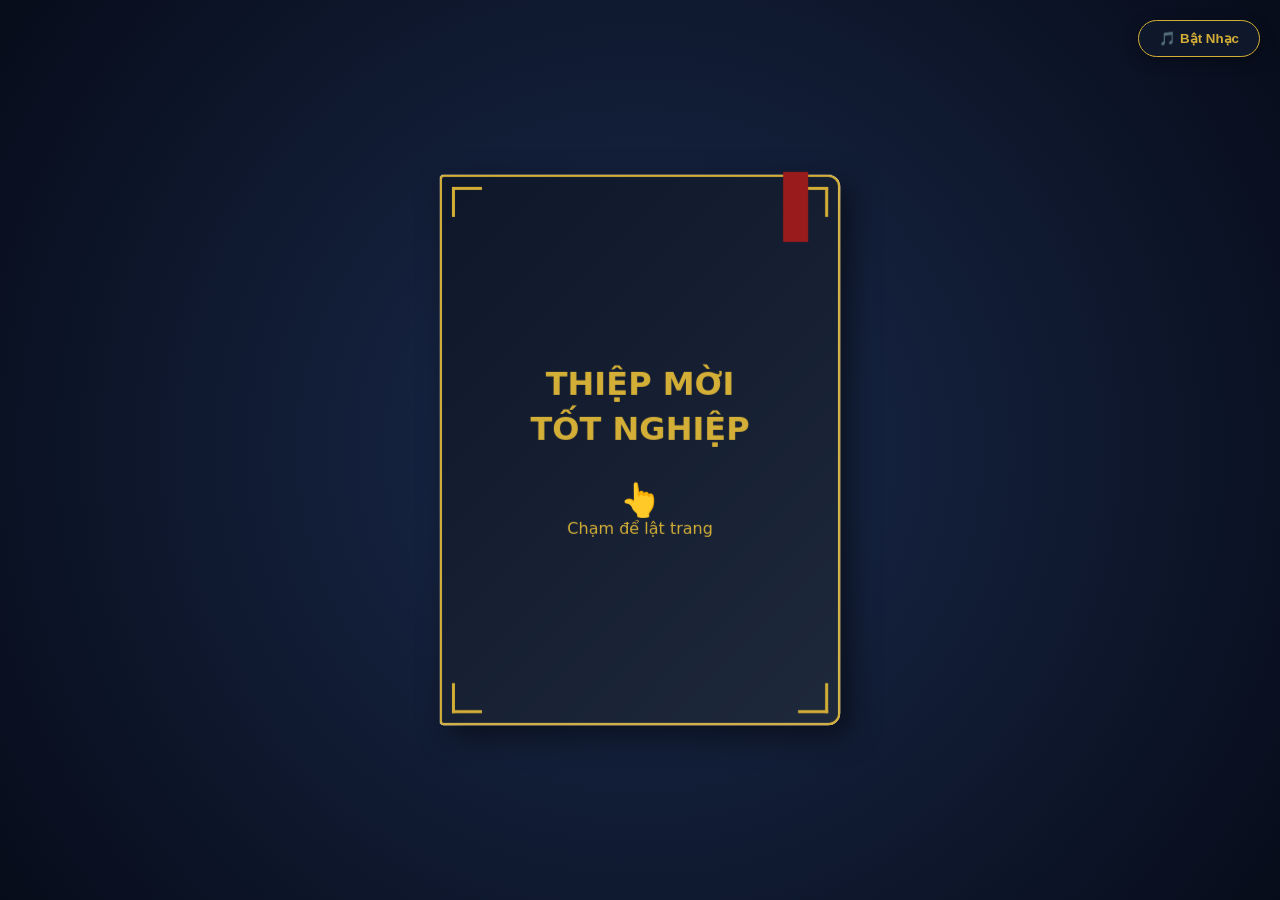
==== GraduationInvitation/index.html @ c35514a1 "Create graduation invitation web" ====
<!DOCTYPE html>
<html lang="vi">

<head>
    <meta charset="UTF-8">
    <meta name="viewport" content="width=device-width, initial-scale=1.0">
    <title>Thiệp Mời Tốt Nghiệp</title>
    <link rel="stylesheet" href="style.css">
</head>

<body>

    <!-- Nút điều khiển âm nhạc -->
    <audio id="bg-music" loop>
        <source src="nhac-nen.mp3" type="audio/mpeg">
    </audio>
    <button id="music-btn" class="music-btn">🎵 Bật Nhạc</button>

    <!-- Khung chứa sách -->
    <div class="book-container">
        <div class="book" id="book">

            <!-- TRANG 1: Bìa sách & Lời mời -->
            <div class="page" id="page1">
                <div class="front cover">
                    <div class="gold-corner top-left"></div>
                    <div class="gold-corner top-right"></div>
                    <div class="gold-corner bottom-left"></div>
                    <div class="gold-corner bottom-right"></div>
                    <div class="ribbon"></div>

                    <div class="cover-content">
                        <h1>THIỆP MỜI<br>TỐT NGHIỆP</h1>
                        <div class="hint">
                            <span class="finger">👆</span>
                            <p>Chạm để lật trang</p>
                        </div>
                    </div>
                </div>
                <!-- CẬP NHẬT TRONG MẶT SAU CỦA TRANG 1 -->
                <div class="back paper royal-style">
                    <div class="paper-inner">
                        <div class="avatar-wrapper">
                            <img src="avatar.jpg" alt="Thanh Sơn" class="avatar-img">
                        </div>
                        <h2 class="title-gold">Thân Mời</h2>

                        <!-- Thay đổi dòng chữ này -->
                        <p>Gửi <span id="guest-name" class="guest-name">bạn</span>,</p>

                        <p id="invitation-message">Chặng đường đại học sắp khép lại. Mình rất mong bạn có thể đến chung vui và lưu giữ khoảnh khắc đáng nhớ cùng mình.</p>
                    </div>
                </div>
            </div>

            <!-- TRANG 2: Thông tin & Địa điểm -->
            <div class="page" id="page2">
                <div class="front paper royal-style">
                    <div class="paper-inner">
                        <h2 class="title-gold">Sự Kiện</h2>
                        <p class="highlight">Lễ Trao Bằng Cử Nhân</p>
                        <p><strong>Sinh viên:</strong> Nguyễn Thanh Sơn</p>
                        <p><strong>Khoa:</strong> Công Nghệ Thông Tin</p>
                        <p><strong>Thời gian:</strong> 08:00 | Thứ Bảy, 15/08</p>
                    </div>
                </div>
                <div class="back paper royal-style">
                    <div class="paper-inner">
                        <h2 class="title-gold">Địa Điểm</h2>
                        <p><strong>Hội trường Chính</strong></p>
                        <p>Trường Đại học Khoa học Tự nhiên Tp.HCM</p>
                        <p><em>*Dresscode: Tự do & Thoải mái</em></p>
                        <button class="btn-map" onclick="window.open('https://maps.app.goo.gl/zYvXzKv4U9DvfRnv6', '_blank')">📍 Google
                            Maps</button>
                    </div>
                </div>
            </div>

            <!-- TRANG 3: Lời Cảm Ơn & Bìa sau -->
            <div class="page" id="page3">
                <div class="front paper royal-style">
                    <div class="paper-inner">
                        <h2 class="title-gold">Lời Cảm Ơn</h2>
                        <p id="thankyou-message">Sự hiện diện của bạn là món quà tuyệt vời nhất trong ngày vui của mình.</p>
                        <p class="signature">Thanh Sơn</p>
                    </div>
                </div>
                <div class="back cover">
                    <div class="gold-corner bottom-left"></div>
                    <div class="gold-corner bottom-right"></div>
                    <div class="emblem">❖</div>
                </div>
            </div>

        </div>
    </div>

    <script src="script.js"></script>
</body>

</html>
---- GraduationInvitation/style.css ----
@font-face {
    font-family: "Pinyon Script";
    src: url(./fonts/PinyonScript-Regular.ttf) format("truetype");
}

@font-face {
    font-family: "Fz Bonestay";
    src: url(./fonts/FZ%20Bonestay.otf) format("opentype");
}

@font-face {
    font-family: "Monsieur La Doulaise";
    src: url(./fonts/MonsieurLaDoulaise-Regular.ttf) format("truetype");
}

@font-face {
    font-family: "Tangerine";
    src: url(./fonts/SVN-Tangerine-HB.otf) format("opentype");
}

/* Hệ thống biến màu sắc (Tùy chỉnh không dùng UI Library) */
:root {
    --bg-dark: #070c1a;
    --cover-main: #0f172a;      
    --gold: #d4af37;            
    --gold-light: #f3e5ab;
    --paper: #fdf6e3;           /* Màu giấy hoàng gia */
    --text-dark: #2c3e50;
    --transition-time: 1.2s;      
}

* { box-sizing: border-box; margin: 0; padding: 0; }

body {
    background: radial-gradient(circle at center, #1a2a4c 0%, var(--bg-dark) 100%);
    color: var(--text-dark);
    font-family: 'Segoe UI', system-ui, sans-serif;
    display: flex;
    justify-content: center;
    align-items: center;
    min-height: 100vh;
    overflow: hidden;
}

/* NÚT ÂM NHẠC */
.music-btn {
    position: fixed; top: 20px; right: 20px; z-index: 1000;
    background: var(--cover-main); color: var(--gold);
    border: 1px solid var(--gold); border-radius: 25px;
    padding: 10px 20px; font-weight: bold; cursor: pointer;
    box-shadow: 0 4px 15px rgba(0,0,0,0.3);
    transition: 0.3s ease;
}
.music-btn:hover { background: var(--gold); color: var(--cover-main); }
.music-btn.playing { animation: pulse 2s infinite; }
@keyframes pulse {
    0% { box-shadow: 0 0 0 0 rgba(212, 175, 55, 0.4); }
    70% { box-shadow: 0 0 0 10px rgba(0,0,0,0); }
    100% { box-shadow: 0 0 0 0 rgba(0,0,0,0); }
}

/* ================= CẤU TRÚC SÁCH CHUẨN ================= */
.book-container {
    perspective: 2000px; /* Không gian 3D sâu hơn để không bị lỗi góc nhìn */
    width: 100vw; 
    display: flex;
    justify-content: center; 
    align-items: center;
}

.book {
    position: relative;
    width: 90vw; max-width: 800px;
    height: 65vh; max-height: 550px;
    transform-style: preserve-3d;
    transition: transform var(--transition-time) ease;
    /* Dịch chuyển sách về bên trái 25% khi đóng để nó nằm ngay giữa màn hình */
    transform: translateX(-25%); 
}

/* Sách mở ra thì trả về giữa */
.book.is-open {
    transform: translateX(0);
}

.page {
    position: absolute;
    top: 0;
    right: 0; /* Ép tất cả các trang nằm ở NỬA BÊN PHẢI của cuốn sách */
    width: 50%;
    height: 100%;
    transform-style: preserve-3d;
    transform-origin: left center; /* Gáy sách nằm ở cạnh trái của trang */
    transition: transform var(--transition-time) cubic-bezier(0.645, 0.045, 0.355, 1);
    cursor: pointer;
}

/* Lật trang: Xoay -180 độ sang NỬA BÊN TRÁI */
.page.flipped {
    transform: rotateY(-180deg);
}

.front, .back {
    position: absolute; width: 100%; height: 100%;
    backface-visibility: hidden; /* Ẩn mặt sau */
    display: flex; flex-direction: column; justify-content: center; align-items: center;
    border-radius: 4px 12px 12px 4px;
    box-shadow: inset 5px 0 15px rgba(0,0,0,0.05);
}

/* Sửa lỗi Z-fighting của Safari: thêm translateZ */
.front { transform: rotateY(0deg) translateZ(1px); }

.back {
    transform: rotateY(180deg) translateZ(1px);
    border-radius: 12px 4px 4px 12px; /* Đổi góc bo tròn khi lật */
}

/* ================= TRANG TRÍ ================= */
.cover {
    background: linear-gradient(135deg, var(--cover-main), #1e293b);
    border: 2px solid var(--gold);
    color: var(--gold); text-align: center;
    box-shadow: 10px 10px 30px rgba(0,0,0,0.5);
}

.cover-content h1 { font-size: 2rem; margin-bottom: 30px; line-height: 1.4; }
.hint { animation: bounce 1.5s infinite; }
.hint .finger { font-size: 2rem; }
@keyframes bounce { 0%, 100% { transform: translateY(0); } 50% { transform: translateY(-10px); } }

/* Góc kim loại hoàng gia */
.gold-corner { position: absolute; width: 30px; height: 30px; border: 3px solid var(--gold); }
.top-left { top: 10px; left: 10px; border-right: none; border-bottom: none; }
.top-right { top: 10px; right: 10px; border-left: none; border-bottom: none; }
.bottom-left { bottom: 10px; left: 10px; border-right: none; border-top: none; }
.bottom-right { bottom: 10px; right: 10px; border-left: none; border-top: none; }

.ribbon {
    position: absolute; top: -5px; right: 30px;
    width: 25px; height: 70px; background: #991b1b;
}

/* Phong cách giấy cuộn hoàng gia (Royal Style) */
.paper.royal-style {
    background-color: var(--paper);
    padding: 15px;
}
.paper-inner {
    border: 1px solid var(--gold);
    outline: 1px dashed var(--gold); outline-offset: -5px;
    width: 100%; height: 100%;
    display: flex; flex-direction: column; justify-content: center;
    padding: 20px; text-align: center;
}
.title-gold { color: var(--gold); margin-bottom: 20px; text-transform: uppercase; font-size: 1.4rem; }
.paper-inner p { margin-bottom: 12px; line-height: 1.6; font-size: 1rem; }
.highlight { font-weight: bold; color: #991b1b; font-size: 1.1rem !important; }
.signature { font-family: "Fz Bonestay", cursive; font-size: 1.5rem !important; margin-top: 20px; color: var(--cover-main); }

.btn-map {
    margin-top: 15px; padding: 10px 20px;
    background: var(--cover-main); color: var(--gold-light);
    border: none; border-radius: 4px; cursor: pointer;
    font-weight: bold; transition: 0.3s;
}
.btn-map:hover { background: var(--gold); color: var(--cover-main); }

/* MOBILE RESPONSIVE */
@media (max-width: 768px) {
    .book { width: 95vw; height: 60vh; transform: translateX(-23.5vw); }
    .cover-content h1 { font-size: 1.4rem; }
    .paper-inner p { font-size: 0.85rem; margin-bottom: 8px; }
    .title-gold { font-size: 1.1rem; }
}

/* ================= KHUNG ẢNH ĐẠI DIỆN ================= */
.avatar-wrapper {
    width: 110px;
    height: 110px;
    margin: 0 auto 15px auto; /* Canh giữa và tạo khoảng cách với chữ bên dưới */
    border-radius: 50%;
    border: 2px solid var(--gold);
    padding: 4px; /* Tạo khoảng trống giữa ảnh và viền ngoài */
    background: transparent;
    box-shadow: 0 5px 15px rgba(0, 0, 0, 0.15);
    position: relative;
}

/* Thêm vòng sáng nhẹ phía sau ảnh */
.avatar-wrapper::before {
    content: '';
    position: absolute;
    top: -2px; left: -2px; right: -2px; bottom: -2px;
    border-radius: 50%;
    border: 1px dashed var(--gold);
    opacity: 0.5;
    z-index: 0;
    animation: rotateDash 10s linear infinite; /* Hiệu ứng xoay viền nhẹ nhàng */
}

.avatar-img {
    width: 100%;
    height: 100%;
    border-radius: 50%;
    object-fit: cover; /* Cắt ảnh tỉ lệ chuẩn không bị méo */
    position: relative;
    z-index: 1;
}

@keyframes rotateDash {
    0% { transform: rotate(0deg); }
    100% { transform: rotate(360deg); }
}

/* Tinh chỉnh lại một chút khoảng cách trên mobile để không bị chật */
@media (max-width: 768px) {
    .avatar-wrapper {
        width: 90px;
        height: 90px;
        margin-bottom: 10px;
    }
}

/* ================= CANH GIỮA BÌA SAU ================= */
/* Khi sách đóng lại ở bìa sau, đẩy trọng tâm sang phải 25% để sách nằm giữa màn hình */
.book.is-closed-back {
    transform: translateX(25%);
}

/* ================= TRANG TRÍ TÊN KHÁCH MỜI ================= */
.guest-name {
    font-weight: bold;
    color: #991b1b; /* Màu đỏ đô hoàng gia */
    font-size: 1.2rem;
    font-family: "Tangerine", cursive; /* Font chữ nghiêng, mềm mại như thiệp viết tay */
}
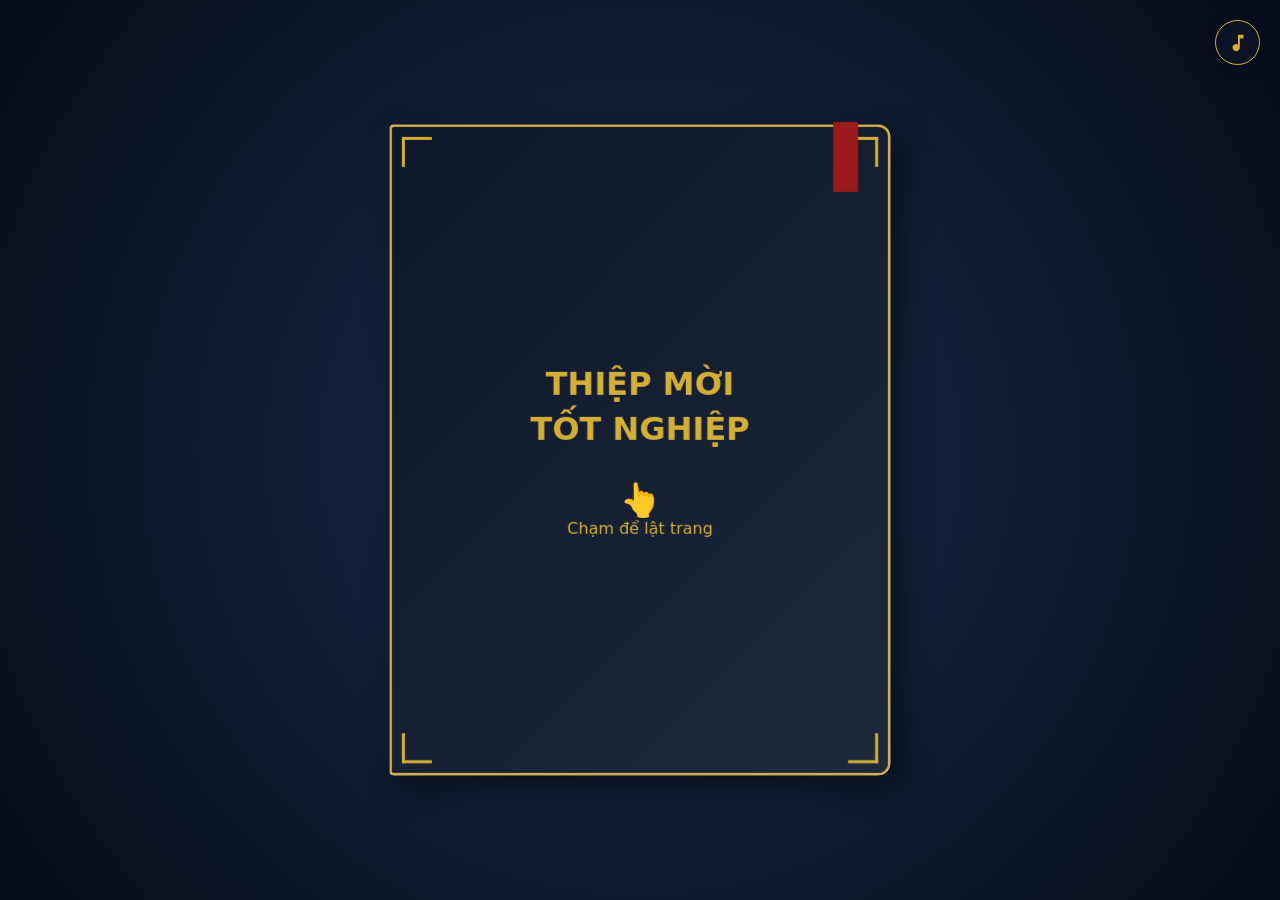
==== commit d5de7186: "MODIFY: Enhanced UI and update custom thankyou" ====
--- a/GraduationInvitation/index.html
+++ b/GraduationInvitation/index.html
@@ -11,10 +11,14 @@
 <body>
 
     <!-- Nút điều khiển âm nhạc -->
-    <audio id="bg-music" loop>
-        <source src="nhac-nen.mp3" type="audio/mpeg">
+    <audio id="bg-music" loop autoplay>
+        <source src="music.weba" type="audio/webm">
     </audio>
-    <button id="music-btn" class="music-btn">🎵 Bật Nhạc</button>
+    <button id="music-btn" class="music-btn playing" title="Bật/Tắt Nhạc">
+        <svg class="music-icon" viewBox="0 0 24 24" fill="currentColor">
+            <path d="M12 3v10.55c-.59-.34-1.27-.55-2-.55-2.21 0-4 1.79-4 4s1.79 4 4 4 4-1.79 4-4V7h4V3h-6z"/>
+        </svg>
+    </button>
 
     <!-- Khung chứa sách -->
     <div class="book-container">
@@ -48,7 +52,7 @@
                         <!-- Thay đổi dòng chữ này -->
                         <p>Gửi <span id="guest-name" class="guest-name">bạn</span>,</p>
 
-                        <p id="invitation-message">Chặng đường đại học sắp khép lại. Mình rất mong bạn có thể đến chung vui và lưu giữ khoảnh khắc đáng nhớ cùng mình.</p>
+                        <p id="invitation-message" >Chặng đường đại học sắp khép lại. Mình rất mong bạn có thể đến chung vui và lưu giữ khoảnh khắc đáng nhớ cùng mình.</p>
                     </div>
                 </div>
             </div>
@@ -57,11 +61,17 @@
             <div class="page" id="page2">
                 <div class="front paper royal-style">
                     <div class="paper-inner">
+                        <div class="icon-wrapper">
+                            <svg class="grad-cap-icon" viewBox="0 0 24 24" fill="currentColor">
+                                <path d="M12 3L1 9l4 2.18v6L12 21l7-3.82v-6l2-1.09V17h2V9L12 3zm6.82 6L12 12.72 5.18 9 12 5.28 18.82 9zM17 15.99l-5 2.73-5-2.73v-3.72L12 15l5-2.73v3.72z"/>
+                            </svg>
+                        </div>
+
                         <h2 class="title-gold">Sự Kiện</h2>
                         <p class="highlight">Lễ Trao Bằng Cử Nhân</p>
                         <p><strong>Sinh viên:</strong> Nguyễn Thanh Sơn</p>
                         <p><strong>Khoa:</strong> Công Nghệ Thông Tin</p>
-                        <p><strong>Thời gian:</strong> 08:00 | Thứ Bảy, 15/08</p>
+                        <p><strong>Thời gian:</strong> 08:00 | Thứ Bảy, 18/07</p>
                     </div>
                 </div>
                 <div class="back paper royal-style">
@@ -69,9 +79,17 @@
                         <h2 class="title-gold">Địa Điểm</h2>
                         <p><strong>Hội trường Chính</strong></p>
                         <p>Trường Đại học Khoa học Tự nhiên Tp.HCM</p>
+                        
+                        <!-- THÊM BẢN ĐỒ ĐỖ XE TẠI ĐÂY -->
+                        <!-- MẶT SAU TRANG 2: Thông tin & Địa điểm -->
+                        <div class="map-wrapper">
+                            <!-- Thêm id="map-thumbnail" -->
+                             <img src="map.png" alt="Sơ đồ đỗ xe" class="parking-map" id="map-thumbnail">
+                             <p class="map-caption">Sơ đồ bãi đỗ xe (Chạm vào để phóng to)</p>
+                        </div>
+
                         <p><em>*Dresscode: Tự do & Thoải mái</em></p>
-                        <button class="btn-map" onclick="window.open('https://maps.app.goo.gl/zYvXzKv4U9DvfRnv6', '_blank')">📍 Google
-                            Maps</button>
+                        <button class="btn-map" onclick="window.open('https://maps.app.goo.gl/zYvXzKv4U9DvfRnv6', '_blank')">📍 Google Maps</button>
                     </div>
                 </div>
             </div>
@@ -94,6 +112,11 @@
 
         </div>
     </div>
+    
+    <div id="map-lightbox" class="map-lightbox">
+        <span class="close-lightbox" id="close-lightbox">&times;</span>
+        <img class="lightbox-content" id="lightbox-img" alt="Sơ đồ phóng to">
+    </div>
 
     <script src="script.js"></script>
 </body>
--- a/GraduationInvitation/style.css
+++ b/GraduationInvitation/style.css
@@ -43,17 +43,56 @@
 }
 
 /* NÚT ÂM NHẠC */
+/* ================= NÚT ÂM NHẠC TINH TẾ ================= */
 .music-btn {
-    position: fixed; top: 20px; right: 20px; z-index: 1000;
-    background: var(--cover-main); color: var(--gold);
-    border: 1px solid var(--gold); border-radius: 25px;
-    padding: 10px 20px; font-weight: bold; cursor: pointer;
-    box-shadow: 0 4px 15px rgba(0,0,0,0.3);
-    transition: 0.3s ease;
-}
-.music-btn:hover { background: var(--gold); color: var(--cover-main); }
-.music-btn.playing { animation: pulse 2s infinite; }
-@keyframes pulse {
+    position: fixed; 
+    top: 20px; 
+    right: 20px; 
+    z-index: 1000;
+    width: 45px;
+    height: 45px;
+    border-radius: 50%;
+    /* Nền kính mờ hòa quyện với background */
+    background: rgba(15, 23, 42, 0.6); 
+    backdrop-filter: blur(4px);
+    -webkit-backdrop-filter: blur(4px);
+    color: var(--gold);
+    border: 1px solid rgba(212, 175, 55, 0.4);
+    display: flex;
+    justify-content: center;
+    align-items: center;
+    cursor: pointer;
+    box-shadow: 0 4px 15px rgba(0,0,0,0.2);
+    transition: all 0.3s ease;
+}
+
+.music-btn:hover { 
+    background: var(--cover-main); 
+    border-color: var(--gold);
+    transform: scale(1.1);
+}
+
+.music-icon {
+    width: 22px;
+    height: 22px;
+}
+
+/* Khi đang phát nhạc: Nút tỏa sáng nhẹ và icon nốt nhạc xoay tròn */
+.music-btn.playing { 
+    animation: pulseSoft 2.5s infinite; 
+    border-color: var(--gold);
+}
+
+.music-btn.playing .music-icon {
+    animation: spinRecord 4s linear infinite;
+}
+
+@keyframes spinRecord {
+    0% { transform: rotate(0deg); }
+    100% { transform: rotate(360deg); }
+}
+
+@keyframes pulseSoft {
     0% { box-shadow: 0 0 0 0 rgba(212, 175, 55, 0.4); }
     70% { box-shadow: 0 0 0 10px rgba(0,0,0,0); }
     100% { box-shadow: 0 0 0 0 rgba(0,0,0,0); }
@@ -70,11 +109,11 @@
 
 .book {
     position: relative;
-    width: 90vw; max-width: 800px;
-    height: 65vh; max-height: 550px;
+    /* Tăng kích thước tối đa cho laptop/desktop */
+    width: 92vw; max-width: 1000px; 
+    height: 75vh; max-height: 650px; 
     transform-style: preserve-3d;
     transition: transform var(--transition-time) ease;
-    /* Dịch chuyển sách về bên trái 25% khi đóng để nó nằm ngay giữa màn hình */
     transform: translateX(-25%); 
 }
 
@@ -153,10 +192,10 @@
     display: flex; flex-direction: column; justify-content: center;
     padding: 20px; text-align: center;
 }
-.title-gold { color: var(--gold); margin-bottom: 20px; text-transform: uppercase; font-size: 1.4rem; }
+.title-gold { color: var(--gold); margin-bottom: 20px; text-transform: uppercase; font-size: 1.6rem; }
 .paper-inner p { margin-bottom: 12px; line-height: 1.6; font-size: 1rem; }
 .highlight { font-weight: bold; color: #991b1b; font-size: 1.1rem !important; }
-.signature { font-family: "Fz Bonestay", cursive; font-size: 1.5rem !important; margin-top: 20px; color: var(--cover-main); }
+.signature { font-family: "Fz Bonestay", cursive; font-size: 2.5rem !important; margin-top: 20px; color: var(--cover-main); }
 
 .btn-map {
     margin-top: 15px; padding: 10px 20px;
@@ -168,16 +207,32 @@
 
 /* MOBILE RESPONSIVE */
 @media (max-width: 768px) {
-    .book { width: 95vw; height: 60vh; transform: translateX(-23.5vw); }
-    .cover-content h1 { font-size: 1.4rem; }
-    .paper-inner p { font-size: 0.85rem; margin-bottom: 8px; }
-    .title-gold { font-size: 1.1rem; }
+    /* Điều chỉnh tỷ lệ để sách cao hơn, vừa vặn với màn hình dọc của điện thoại */
+    .book { 
+        width: 95vw; 
+        height: 75vh; 
+        transform: translateX(-25vw); 
+    }
+    
+    /* Đảm bảo sách canh giữa chuẩn xác khi đóng ở bìa sau trên mobile */
+    .book.is-closed-back {
+        transform: translateX(25vw);
+    }
+
+    /* Tăng nhẹ kích thước chữ để dễ đọc hơn trên điện thoại */
+    .cover-content h1 { font-size: 1.6rem; }
+    .paper-inner p { font-size: 0.95rem; margin-bottom: 10px; line-height: 1.5; }
+    .title-gold { font-size: 1.3rem; margin-bottom: 15px; }
+    
+    /* Thu nhỏ avatar và icon một chút để tiết kiệm không gian */
+    .avatar-wrapper { width: 85px; height: 85px; margin-bottom: 10px; }
+    .grad-cap-icon { width: 45px; height: 45px; margin-bottom: 5px; }
 }
 
 /* ================= KHUNG ẢNH ĐẠI DIỆN ================= */
 .avatar-wrapper {
-    width: 110px;
-    height: 110px;
+    width: 150px;
+    height: 150px;
     margin: 0 auto 15px auto; /* Canh giữa và tạo khoảng cách với chữ bên dưới */
     border-radius: 50%;
     border: 2px solid var(--gold);
@@ -232,6 +287,121 @@
 .guest-name {
     font-weight: bold;
     color: #991b1b; /* Màu đỏ đô hoàng gia */
-    font-size: 1.2rem;
-    font-family: "Tangerine", cursive; /* Font chữ nghiêng, mềm mại như thiệp viết tay */
+}
+
+/* ================= ICON NÓN TỐT NGHIỆP ================= */
+.icon-wrapper {
+    display: flex;
+    justify-content: center;
+    margin-bottom: 10px; /* Tạo khoảng cách với chữ SỰ KIỆN */
+}
+
+.grad-cap-icon {
+    width: 100px;
+    height: 100px;
+    color: var(--gold); /* Dùng biến màu vàng kim của hệ thống */
+    filter: drop-shadow(0 3px 5px rgba(0, 0, 0, 0.1)); /* Tạo hiệu ứng bóng đổ nhẹ làm nổi bật icon */
+}
+
+/* (Tùy chọn) Thêm hiệu ứng nổi nhẹ cho icon khi trang được lật tới */
+@keyframes floatIcon {
+    0% { transform: translateY(0); }
+    50% { transform: translateY(-5px); }
+    100% { transform: translateY(0); }
+}
+
+.grad-cap-icon {
+    animation: floatIcon 3s ease-in-out infinite;
+}
+
+/* ================= BẢN ĐỒ ĐỖ XE (THUMBNAIL) ================= */
+.map-wrapper {
+    margin: 15px 0;
+    display: flex;
+    flex-direction: column;
+    align-items: center;
+    width: 100%; 
+}
+
+.map-caption {
+    font-size: 0.85rem !important;
+    color: var(--cover-main);
+    margin-top: 8px !important;
+    font-style: italic;
+    opacity: 0.8;
+}
+
+.parking-map {
+    width: 90%; 
+    height: 140px; /* Chiều cao cố định để ép ảnh vào khung */
+    object-fit: fill; /* Ép hiển thị toàn bộ ảnh, chấp nhận bị bóp ngang/dọc */
+    border: 2px solid var(--gold);
+    border-radius: 6px;
+    box-shadow: 0 4px 10px rgba(0, 0, 0, 0.1);
+    filter: sepia(0.2) brightness(0.95); 
+    cursor: pointer; /* Đổi con trỏ thành bàn tay để biết có thể click */
+    transition: filter 0.3s ease;
+}
+
+.parking-map:hover {
+    filter: sepia(0) brightness(1); /* Sáng lên khi đưa chuột vào */
+}
+
+/* ================= KHUNG XEM ẢNH PHÓNG TO (LIGHTBOX) ================= */
+.map-lightbox {
+    display: none; /* Mặc định ẩn */
+    position: fixed;
+    z-index: 9999; /* Luôn nằm trên cùng */
+    left: 0;
+    top: 0;
+    width: 100vw;
+    height: 100vh;
+    background-color: rgba(7, 12, 26, 0.9); /* Nền đen hơi trong suốt */
+    backdrop-filter: blur(5px);
+    -webkit-backdrop-filter: blur(5px);
+    justify-content: center;
+    align-items: center;
+}
+
+/* Kích hoạt hiển thị popup */
+.map-lightbox.active {
+    display: flex; 
+}
+
+/* Ảnh khi được phóng to */
+.lightbox-content {
+    max-width: 90vw;
+    max-height: 85vh;
+    border: 3px solid var(--gold);
+    border-radius: 8px;
+    object-fit: contain; /* Giữ ĐÚNG TỶ LỆ GỐC khi xem lớn, không bóp méo */
+    box-shadow: 0 0 30px rgba(212, 175, 55, 0.3);
+    animation: zoomIn 0.3s ease;
+}
+
+/* Nút X tắt ảnh */
+.close-lightbox {
+    position: absolute;
+    top: 20px;
+    right: 30px;
+    color: var(--gold);
+    font-size: 45px;
+    font-weight: bold;
+    cursor: pointer;
+    transition: 0.2s;
+}
+
+.close-lightbox:hover {
+    color: #fff;
+    transform: scale(1.1);
+}
+
+@keyframes zoomIn {
+    from { transform: scale(0.8); opacity: 0; }
+    to { transform: scale(1); opacity: 1; }
+}
+
+@media (max-width: 768px) {
+    .parking-map { height: 110px; }
+    .close-lightbox { top: 10px; right: 20px; font-size: 40px; }
 }
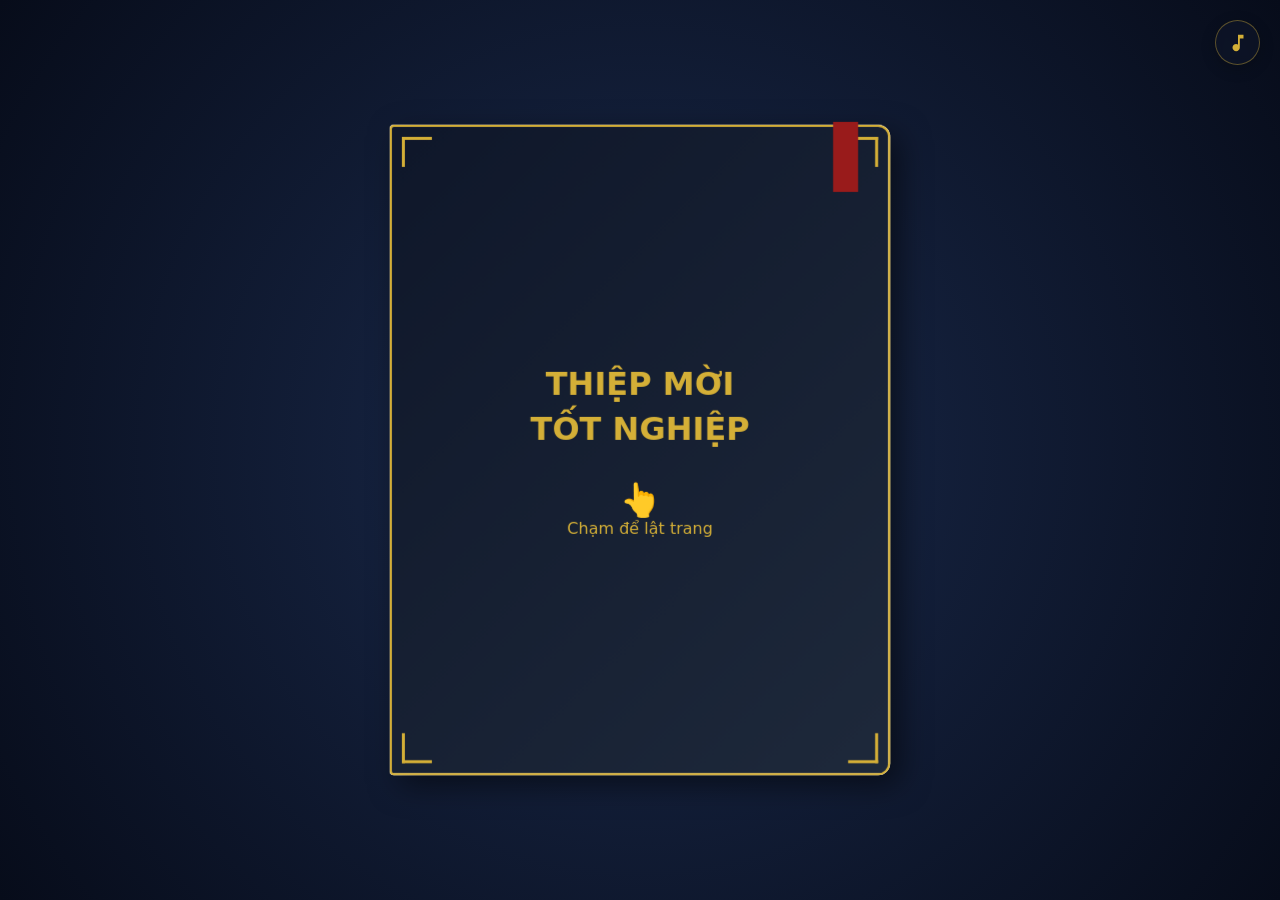
==== commit 840082ab: "MODIFY: Change UI for mobile" ====
--- a/GraduationInvitation/index.html
+++ b/GraduationInvitation/index.html
@@ -1,5 +1,21 @@
 <!DOCTYPE html>
 <html lang="vi">
+
+<link rel="icon" type="image/png" href="./favicon.png">
+
+<!-- Tiêu đề chính khi share -->
+    <meta property="og:title" content="💌 Thiệp Mời Tốt Nghiệp - Thanh Sơn" />
+    
+    <!-- Đoạn mô tả ngắn gọn bên dưới tiêu đề -->
+    <meta property="og:description" content="Chặng đường đại học sắp khép lại. Mình rất mong bạn có thể đến dự lễ trao bằng và chung vui cùng mình nhé!" />
+    
+    <!-- Hình ảnh hiển thị (Thumbnail) -->
+    <meta property="og:image" content="https://dolphin1908.github.io/dolphin-bio.github.io/GraduationInvitation/favicon.png" />
+    
+    <!-- Đường dẫn trang web của bạn -->
+    <meta property="og:url" content="https://dolphin1908.github.io/dolphin-bio.github.io/GraduationInvitation/" />
+    
+    <meta property="og:type" content="website" />
 
 <head>
     <meta charset="UTF-8">
@@ -9,12 +25,20 @@
 </head>
 
 <body>
+    <!-- MÀN HÌNH YÊU CẦU XOAY ĐIỆN THOẠI -->
+    <div id="rotate-overlay" class="rotate-overlay">
+        <div class="rotate-content">
+            <div class="phone-icon">📱</div>
+            <h2>Vui Lòng Xoay Ngang</h2>
+            <p>Hãy xoay ngang điện thoại của bạn để có trải nghiệm xem thiệp mời tuyệt vời nhất nhé!</p>
+        </div>
+    </div>
 
     <!-- Nút điều khiển âm nhạc -->
-    <audio id="bg-music" loop autoplay>
-        <source src="music.weba" type="audio/webm">
+    <audio id="bg-music" preload="auto" loop>
+        <source src="music.mp3" type="audio/mpeg">
     </audio>
-    <button id="music-btn" class="music-btn playing" title="Bật/Tắt Nhạc">
+    <button id="music-btn" class="music-btn" title="Bật/Tắt Nhạc">
         <svg class="music-icon" viewBox="0 0 24 24" fill="currentColor">
             <path d="M12 3v10.55c-.59-.34-1.27-.55-2-.55-2.21 0-4 1.79-4 4s1.79 4 4 4 4-1.79 4-4V7h4V3h-6z"/>
         </svg>
--- a/GraduationInvitation/style.css
+++ b/GraduationInvitation/style.css
@@ -1,11 +1,11 @@
 @font-face {
-    font-family: "Pinyon Script";
+    font-family: "Pinyon-Script";
     src: url(./fonts/PinyonScript-Regular.ttf) format("truetype");
 }
 
 @font-face {
-    font-family: "Fz Bonestay";
-    src: url(./fonts/FZ%20Bonestay.otf) format("opentype");
+    font-family: "Fz-Bonestay";
+    src: url(./fonts/FzBonestay.otf) format("opentype");
 }
 
 @font-face {
@@ -195,7 +195,7 @@
 .title-gold { color: var(--gold); margin-bottom: 20px; text-transform: uppercase; font-size: 1.6rem; }
 .paper-inner p { margin-bottom: 12px; line-height: 1.6; font-size: 1rem; }
 .highlight { font-weight: bold; color: #991b1b; font-size: 1.1rem !important; }
-.signature { font-family: "Fz Bonestay", cursive; font-size: 2.5rem !important; margin-top: 20px; color: var(--cover-main); }
+.signature { font-family: "Fz-Bonestay", cursive; font-size: 2.5rem !important; margin-top: 20px; color: var(--cover-main); }
 
 .btn-map {
     margin-top: 15px; padding: 10px 20px;
@@ -404,4 +404,109 @@
 @media (max-width: 768px) {
     .parking-map { height: 110px; }
     .close-lightbox { top: 10px; right: 20px; font-size: 40px; }
+}
+
+/* ================= MÀN HÌNH YÊU CẦU XOAY NGANG ================= */
+.rotate-overlay {
+    display: none; /* Mặc định ẩn */
+    position: fixed;
+    top: 0; left: 0;
+    width: 100vw; height: 100vh;
+    background-color: var(--cover-main);
+    z-index: 99999;
+    color: var(--gold);
+    text-align: center;
+}
+
+.rotate-content {
+    display: flex;
+    flex-direction: column;
+    justify-content: center;
+    align-items: center;
+    height: 100%;
+    padding: 20px;
+}
+
+.phone-icon {
+    font-size: 50px;
+    margin-bottom: 20px;
+    animation: rotatePhone 2s infinite ease-in-out;
+}
+
+.rotate-content h2 {
+    font-size: 1.5rem;
+    margin-bottom: 10px;
+    text-transform: uppercase;
+    letter-spacing: 1px;
+}
+
+.rotate-content p {
+    font-size: 1rem;
+    color: #e2e8f0;
+    line-height: 1.5;
+}
+
+/* Hiệu ứng hoạt họa mô phỏng thao tác xoay điện thoại */
+@keyframes rotatePhone {
+    0% { transform: rotate(0deg); }
+    50% { transform: rotate(-90deg); }
+    100% { transform: rotate(0deg); }
+}
+
+/* ================= BẮT SỰ KIỆN XOAY MÀN HÌNH BẰNG CSS ================= */
+/* Chỉ kích hoạt trên thiết bị di động VÀ khi đang cầm dọc (portrait) */
+@media screen and (max-width: 1024px) and (orientation: portrait) {
+    /* Hiện màn hình khóa */
+    .rotate-overlay {
+        display: block;
+    }
+    
+    /* Ẩn toàn bộ thiệp và nút nhạc để không bị bấm nhầm */
+    .book-container, .music-btn, .stars-container {
+        display: none !important;
+    }
+}
+
+/* ================= KHI XOAY NGANG (TỰ ĐỘNG SCALE NHƯ LAPTOP) ================= */
+@media screen and (max-width: 1024px) and (orientation: landscape) {
+    .book {
+        /* Xóa bỏ width tĩnh, dùng aspect-ratio để khóa tỷ lệ chuẩn của cuốn sách (ví dụ 1.4:1) */
+        width: auto;
+        height: 85vh; /* Cuốn sách luôn chiếm tối đa 85% chiều cao màn hình, không bao giờ bị tràn */
+        aspect-ratio: 1.4 / 1; 
+        max-width: 90vw; /* Ngăn sách bị bè ra quá to trên máy tính bảng */
+        transform: translateX(-25%); 
+    }
+    
+    .book.is-closed-back {
+        transform: translateX(25%);
+    }
+
+    /* ĐỒNG BỘ NỘI DUNG THEO CHIỀU CAO (vh) THAY VÌ ĐƠN VỊ px hay rem */
+    /* Khi chiều cao màn hình thấp, chữ và hình cũng sẽ tự động teo nhỏ lại vừa khít */
+    .cover-content h1 { font-size: 6vh; margin-bottom: 3vh; }
+    .hint .finger { font-size: 5vh; }
+    .hint p { font-size: 2.5vh; }
+
+    .paper-inner { padding: 3vh; }
+    .title-gold { font-size: 4vh; margin-bottom: 2vh; }
+    .paper-inner p { font-size: 2.5vh; margin-bottom: 1.5vh; line-height: 1.5; }
+    
+    .highlight { font-size: 2.8vh !important; }
+    .signature { font-size: 4vh !important; margin-top: 2vh; }
+    .guest-name { font-size: 3vh !important; }
+
+    /* Tối ưu Avatar, Bản đồ và Icon */
+    .avatar-wrapper { width: 20vh; height: 20vh; margin-bottom: 2vh; padding: 0.5vh; }
+    .grad-cap-icon { width: 10vh; height: 10vh; margin-bottom: 1.5vh; }
+    
+    .btn-map { padding: 1.5vh 3vh; font-size: 2vh; margin-top: 1vh; }
+    .map-wrapper { margin: 2vh 0; }
+    .parking-map { height: 18vh; border-width: 2px; }
+    .map-caption { font-size: 1.8vh !important; margin-top: 1vh !important; }
+
+    /* Thu nhỏ các góc vàng và ruy băng */
+    .gold-corner { width: 4vh; height: 4vh; border-width: 2px; }
+    .ribbon { width: 3vh; height: 10vh; right: 4vh; }
+    .ribbon::after { bottom: -2vh; border-left-width: 1.5vh; border-right-width: 1.5vh; border-bottom-width: 2vh; }
 }
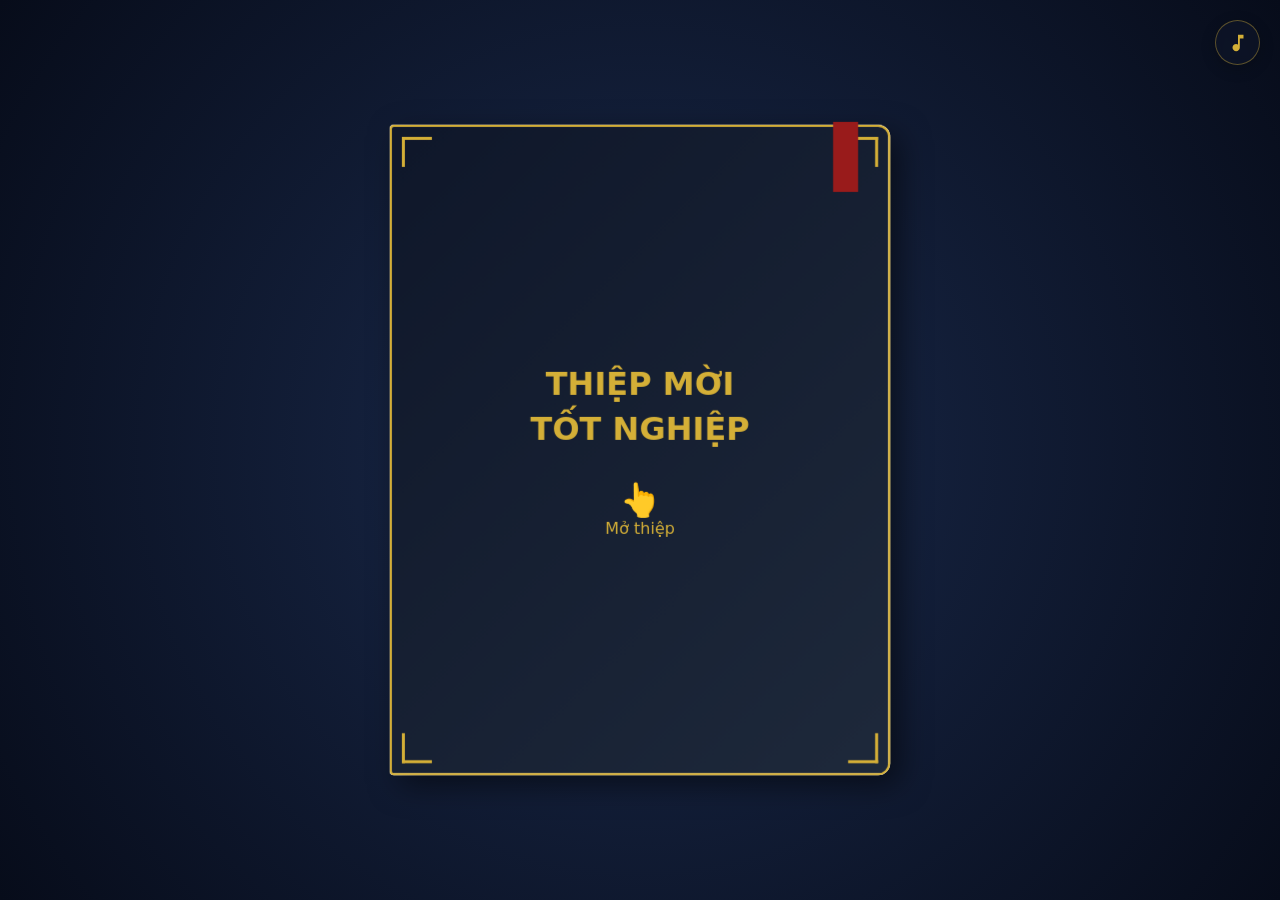
==== commit b25bce17: "Update index.html" ====
--- a/GraduationInvitation/index.html
+++ b/GraduationInvitation/index.html
@@ -61,7 +61,7 @@
                         <h1>THIỆP MỜI<br>TỐT NGHIỆP</h1>
                         <div class="hint">
                             <span class="finger">👆</span>
-                            <p>Chạm để lật trang</p>
+                            <p>Mở thiệp</p>
                         </div>
                     </div>
                 </div>
